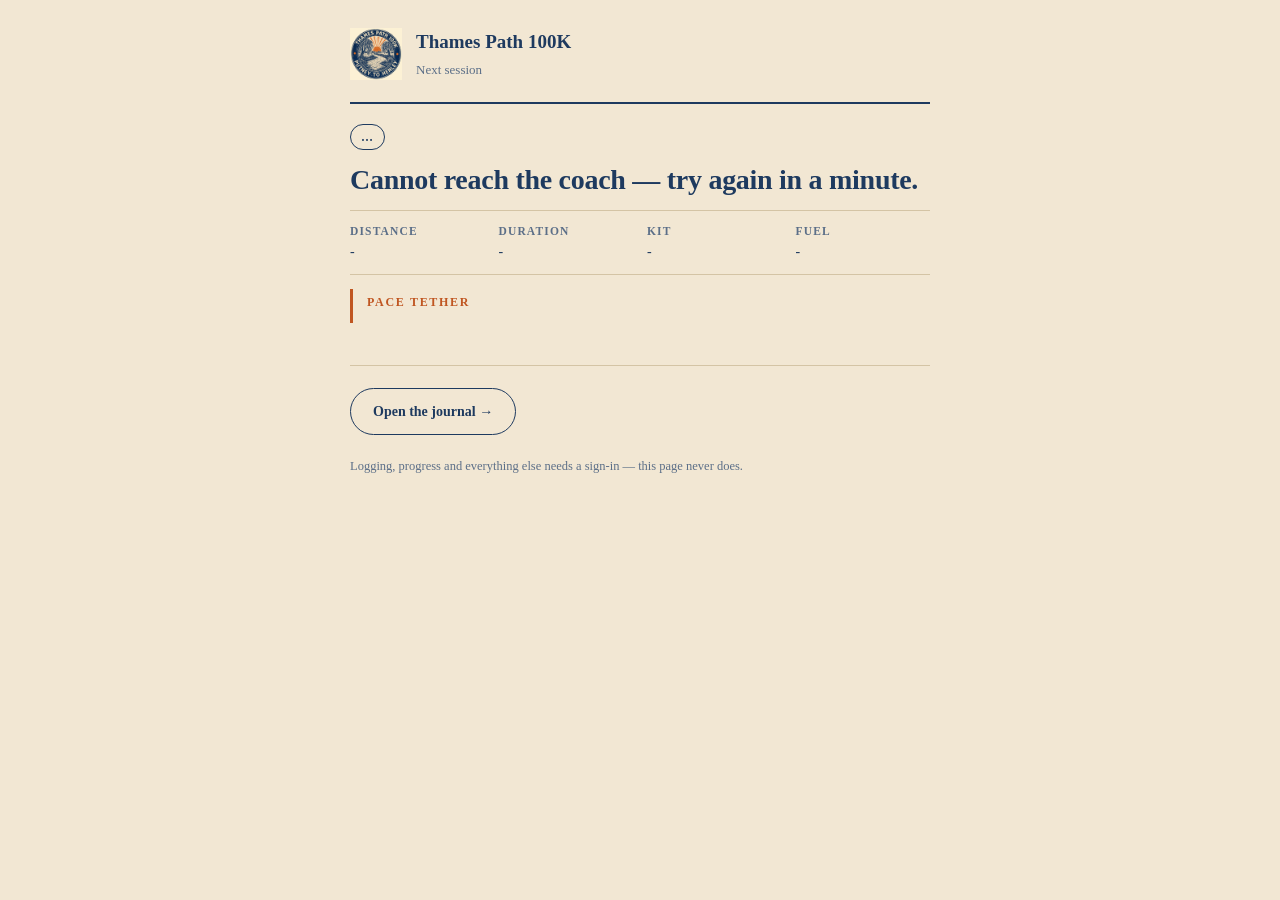
==== splash.html @ 6d5a0451 "Public splash of the next session; sign-in only for the journal Opening the app to see what today as" ====
<!doctype html>
<html lang="en">
  <head>
    <meta charset="utf-8">
    <meta name="viewport" content="width=device-width, initial-scale=1">
    <title>Next session · Thames Path 100K</title>
    <meta name="theme-color" content="#f2e7d3">
    <link rel="icon" href="assets/icon.svg" type="image/svg+xml">
    <script>
      // Apply the stored theme before first paint to avoid a flash.
      document.documentElement.dataset.theme = localStorage.getItem("theme") || "light";
    </script>
    <link rel="preconnect" href="https://api.fontshare.com">
    <link href="https://api.fontshare.com/v2/css?f[]=zodiak@400,401,700&f[]=supreme@400,401,500,700&display=swap" rel="stylesheet">
    <link rel="stylesheet" href="styles.css?v=journal-6">
    <style>
      /* Splash-only layout on top of the journal's print look. */
      .splash {
        max-width: 620px;
        margin: 0 auto;
        padding: 28px 20px 60px;
        display: grid;
        gap: 22px;
      }
      .splash-mast { display: flex; align-items: center; gap: 14px; }
      .splash-mast img { width: 52px; height: 52px; }
      .splash-mast strong { font-family: "Zodiak", Georgia, serif; font-size: 19px; display: block; }
      .splash-mast span { color: var(--ink-soft); font-size: 13px; }
      .splash-count { margin-left: auto; text-align: right; }
      .splash-count b { font-family: "Zodiak", Georgia, serif; font-size: 26px; display: block; line-height: 1; }
      .splash-count small { color: var(--ink-soft); }

      .splash-card { border-top: 2px solid var(--rule-strong); border-bottom: 1px solid var(--rule); padding: 20px 0 24px; display: grid; gap: 14px; }
      .splash-card h1 { font-size: 28px; line-height: 1.15; }

      .pace-floor {
        border-left: 3px solid var(--accent);
        padding: 4px 0 4px 14px;
        display: grid;
        gap: 2px;
      }
      .pace-floor .kicker { color: var(--accent); }
      .pace-floor b { font-family: "Zodiak", Georgia, serif; font-size: 22px; }
      .pace-floor p { font-size: 14px; color: var(--ink-soft); }

      .splash-routine { display: grid; gap: 10px; padding-top: 4px; }
      .splash-routine ul { margin: 0; padding-left: 18px; font-size: 14.5px; display: grid; gap: 3px; }
      .splash-focus { font-style: italic; color: var(--ink-soft); font-size: 14.5px; }
      .splash-after { color: var(--ink-soft); font-size: 14px; border-top: 1px solid var(--rule); padding-top: 12px; }

      .splash-login {
        justify-self: start;
        display: inline-block;
        padding: 12px 22px;
        border: 1px solid var(--rule-strong);
        border-radius: 999px;
        text-decoration: none;
        font-weight: 700;
        font-size: 14px;
      }
      .splash-login:hover { background: var(--paper-2); }
      .splash-note { color: var(--ink-soft); font-size: 12.5px; }
    </style>
  </head>
  <body>
    <main class="splash">
      <header class="splash-mast">
        <img src="assets/badge.png" alt="Thames Path 100K race badge">
        <div>
          <strong>Thames Path 100K</strong>
          <span>Next session</span>
        </div>
        <div class="splash-count" id="countdown" hidden>
          <b id="daysLeft"></b>
          <small>days to the start</small>
        </div>
      </header>

      <article class="splash-card" id="card">
        <div class="hero-head">
          <span class="type-chip" id="chip">…</span>
          <span class="muted-block" id="meta"></span>
        </div>
        <h1 id="title">Loading the next session…</h1>

        <dl class="detail-row" id="details" hidden>
          <div><dt>Distance</dt><dd id="distance">-</dd></div>
          <div><dt>Duration</dt><dd id="duration">-</dd></div>
          <div><dt>Kit</dt><dd id="equipment">-</dd></div>
          <div><dt>Fuel</dt><dd id="fuel">-</dd></div>
        </dl>

        <div class="pace-floor" id="paceFloor" hidden>
          <span class="kicker">Pace tether</span>
          <b id="paceRange"></b>
          <p id="paceNote"></p>
        </div>

        <div class="splash-routine" id="routines" hidden></div>

        <p class="splash-focus" id="focus" hidden></p>
        <p class="splash-focus" id="coachNote" hidden></p>
        <p class="splash-after" id="after" hidden></p>
      </article>

      <a class="splash-login" href="/journal">Open the journal →</a>
      <p class="splash-note">Logging, progress and everything else needs a sign-in — this page never does.</p>
    </main>

    <script>
      const $ = (id) => document.getElementById(id);

      const TYPE_COLOURS = {
        easy: "--easy", long: "--long", strength: "--strength",
        recovery: "--recovery", rest: "--rest", mobility: "--mobility",
        event: "--accent",
      };

      function dayLabel(iso, today) {
        const date = new Date(`${iso}T12:00:00`);
        const nice = new Intl.DateTimeFormat("en-GB", {
          weekday: "long", day: "numeric", month: "short",
        }).format(date);
        const diff = Math.round((date - new Date(`${today}T12:00:00`)) / 86400000);
        if (diff === 0) return `Today · ${nice}`;
        if (diff === 1) return `Tomorrow · ${nice}`;
        return nice;
      }

      function routineBlock(label, items) {
        const wrap = document.createElement("div");
        const kicker = document.createElement("p");
        kicker.className = "kicker";
        kicker.textContent = label;
        const list = document.createElement("ul");
        for (const item of items) {
          const li = document.createElement("li");
          li.textContent = item;
          list.append(li);
        }
        wrap.append(kicker, list);
        return wrap;
      }

      async function load() {
        let data;
        try {
          data = await (await fetch("/api/next")).json();
        } catch {
          $("title").textContent = "Cannot reach the coach — try again in a minute.";
          return;
        }

        if (data.days_to_event != null) {
          $("daysLeft").textContent = data.days_to_event;
          $("countdown").hidden = false;
        }

        const s = data.session;
        if (!s) {
          $("chip").textContent = "Done";
          $("title").textContent = "No sessions left on the plan — see you at the finish.";
          return;
        }

        const styles = getComputedStyle(document.documentElement);
        const typeKey = Object.keys(TYPE_COLOURS).find((k) => (s.type || "").toLowerCase().includes(k)) || "easy";
        const colour = styles.getPropertyValue(TYPE_COLOURS[typeKey]).trim();
        const chip = $("chip");
        chip.textContent = s.type || "Session";
        chip.style.setProperty("--type-ink", colour);

        $("meta").textContent = `${dayLabel(s.date, data.today)} · Week ${s.week}`;
        $("title").textContent = s.session;

        $("distance").textContent = s.distance_km ? `${s.distance_km} km` : "-";
        $("duration").textContent = s.duration || "-";
        $("equipment").textContent = s.equipment || "-";
        $("fuel").textContent = s.fuel || "-";
        $("details").hidden = false;

        if (s.pace) {
          $("paceRange").textContent = s.pace.range;
          $("paceNote").textContent = s.pace.note;
          $("paceFloor").hidden = false;
        }

        const routines = $("routines");
        if (s.strength) routines.append(routineBlock("Strength", s.strength));
        if (s.mobility) routines.append(routineBlock("Stretch", s.mobility));
        routines.hidden = !routines.children.length;

        if (s.coach_note) {
          $("coachNote").textContent = `Coach: ${s.coach_note}`;
          $("coachNote").hidden = false;
        }
        if (data.focus) {
          $("focus").textContent = `This week: ${data.focus.toLowerCase()}.`;
          $("focus").hidden = false;
        }
        if (data.after) {
          const km = data.after.distance_km ? ` · ${data.after.distance_km} km` : "";
          $("after").textContent = `Then: ${dayLabel(data.after.date, data.today)} — ${data.after.session}${km}`;
          $("after").hidden = false;
        }
      }

      load();
    </script>
  </body>
</html>
---- styles.css ----
/* ------------------------------------------------------------------
   Thames Path 100K — "Towpath Journal"
   Paper-first print look: linocut artwork, Zodiak display serif,
   Supreme body, hairline rules instead of card chrome.
   Dark theme is the "ink edition" of the same print.
------------------------------------------------------------------- */

:root,
[data-theme="light"] {
  color-scheme: light;
  --paper: #f2e7d3;          /* warm cream, matched to the prints */
  --paper-2: #ece0c8;
  --ink: #1e3a5f;            /* deep print navy */
  --ink-soft: #5c6f88;
  --rule: #d4c4a5;
  --rule-strong: #1e3a5f;
  --accent: #c05621;         /* burnt orange */
  --river: #4a7fb5;
  --accent-ink: #f2e7d3;
  --easy: #3f7d54;
  --long: #4a7fb5;
  --strength: #7d5494;
  --recovery: #c05621;
  --rest: #8a8273;
  --mobility: #3a7d74;
  --other: #a8425e;
  --green: #3f7d54;
  --yellow: #b07d1e;
  --red: #b03a2e;
}

[data-theme="dark"] {
  color-scheme: dark;
  --paper: #14202e;
  --paper-2: #1a2939;
  --ink: #e9ddc4;
  --ink-soft: #9aa7b5;
  --rule: #2c3d50;
  --rule-strong: #e9ddc4;
  --accent: #d8763d;
  --river: #6f9fce;
  --accent-ink: #14202e;
  --easy: #5ea877;
  --long: #6f9fce;
  --strength: #a37cc0;
  --recovery: #d8763d;
  --rest: #7d8aa0;
  --mobility: #5da89d;
  --green: #5ea877;
  --yellow: #d0a04a;
  --red: #d06055;
}

* { box-sizing: border-box; }

html { background: var(--paper); }

body {
  min-height: 100vh;
  margin: 0;
  background: var(--paper);
  color: var(--ink);
  font-family: "Supreme", Georgia, serif;
  font-size: 15.5px;
  line-height: 1.5;
}

h1, h2, h3, p, dl, dd, figure { margin: 0; }

h1, h2, h3, .big-number {
  font-family: "Zodiak", Georgia, serif;
  font-weight: 700;
  letter-spacing: -0.01em;
}

h1 { font-size: 19px; }
h2 { font-size: 30px; line-height: 1.1; }
h3 { font-size: 19px; }

a { color: inherit; }

button, input, select, textarea {
  border: 1px solid var(--rule-strong);
  border-radius: 3px;
  background: transparent;
  color: var(--ink);
  font: inherit;
}

button { height: 36px; padding: 0 14px; cursor: pointer; font-weight: 500; }
button:hover { background: var(--ink); color: var(--paper); }
input, select { height: 36px; padding: 0 10px; background: var(--paper); }
textarea { width: 100%; padding: 9px 10px; resize: vertical; background: var(--paper); }
input:focus-visible, select:focus-visible, textarea:focus-visible, button:focus-visible, a:focus-visible {
  outline: 2px solid var(--accent);
  outline-offset: 1px;
}

.kicker {
  margin-bottom: 4px;
  color: var(--accent);
  font-size: 12px;
  font-weight: 700;
  letter-spacing: 0.14em;
  text-transform: uppercase;
}

.muted-block { color: var(--ink-soft); font-size: 13.5px; line-height: 1.5; }

/* ---------- masthead ---------- */

.masthead {
  display: flex;
  align-items: center;
  justify-content: space-between;
  gap: 16px;
  max-width: 920px;
  margin: 0 auto;
  padding: 26px 20px 18px;
}

.mast-brand { display: flex; align-items: center; gap: 14px; text-decoration: none; }

.mast-badge {
  width: 112px;
  height: 112px;
  border-radius: 50%;
  border: 1px solid var(--rule);
  object-fit: cover;
}

.mast-brand strong {
  display: block;
  font-family: "Zodiak", Georgia, serif;
  font-size: 24px;
  line-height: 1.1;
}

.mast-brand span { color: var(--ink-soft); font-size: 13px; font-style: italic; }

.mast-tools { display: flex; align-items: center; gap: 8px; }
.mast-tools #themeToggle { width: 36px; padding: 0; }

/* ---------- nav rail ---------- */

.rail {
  display: flex;
  gap: 26px;
  justify-content: center;
  max-width: 920px;
  margin: 0 auto;
  padding: 10px 20px;
  border-top: 2px solid var(--rule-strong);
  border-bottom: 1px solid var(--rule-strong);
}

.rail a {
  padding: 2px 0;
  color: var(--ink-soft);
  font-size: 14px;
  font-weight: 500;
  letter-spacing: 0.04em;
  text-transform: uppercase;
  text-decoration: none;
}

.rail a:hover { color: var(--ink); }
.rail a.active { color: var(--accent); box-shadow: 0 2px 0 var(--accent); }

/* ---------- page ---------- */

.page { max-width: 920px; margin: 0 auto; padding: 26px 20px 60px; }

.view-head { margin-bottom: 22px; }
.view-head h2 { font-size: 34px; }

.view { display: grid; gap: 26px; align-content: start; }
.view[hidden] { display: none; }

/* ---------- hero print ---------- */

.hero-print {
  border: 1px solid var(--rule);
  padding: 10px;
  background: #f2e4c9; /* the paper of the print itself, fixed */
}

.hero-print img { display: block; width: 100%; height: auto; }

/* ---------- today card ---------- */

.today-card {
  display: grid;
  gap: 16px;
  padding: 22px 0 26px;
  border-top: 2px solid var(--rule-strong);
  border-bottom: 1px solid var(--rule);
}

.hero-head { display: flex; align-items: center; justify-content: space-between; gap: 10px; }

.type-chip {
  padding: 3px 10px;
  border: 1px solid var(--type-ink, var(--ink));
  border-radius: 999px;
  color: var(--type-ink, var(--ink));
  background: transparent;
  font-size: 12px;
  font-weight: 700;
  letter-spacing: 0.06em;
  text-transform: uppercase;
}

.brief-box { display: grid; gap: 4px; padding: 2px 0 2px 14px; border-left: 3px solid var(--brief-colour, var(--accent)); }
.brief-box .brief-label { color: var(--brief-colour, var(--accent)); font-size: 11.5px; font-weight: 700; text-transform: uppercase; letter-spacing: 0.1em; }
.brief-box p { font-size: 15px; line-height: 1.55; font-style: italic; }
.brief-box.yellow { --brief-colour: var(--yellow); }
.brief-box.red { --brief-colour: var(--red); }

.detail-row {
  display: grid;
  grid-template-columns: repeat(auto-fit, minmax(96px, 1fr));
  gap: 14px;
  padding: 12px 0;
  border-top: 1px solid var(--rule);
  border-bottom: 1px solid var(--rule);
}

.detail-row dt { color: var(--ink-soft); font-size: 11.5px; font-weight: 700; letter-spacing: 0.1em; text-transform: uppercase; }
.detail-row dd { margin-top: 3px; font-size: 14px; font-weight: 500; line-height: 1.35; }

/* pace tether + strength/stretch routines */

.pace-tether {
  margin-top: 12px;
  padding-left: 14px;
  border-left: 3px solid var(--accent);
  color: var(--accent);
  font-size: 13.5px;
  font-weight: 600;
  line-height: 1.5;
}

.routines {
  display: grid;
  grid-template-columns: repeat(auto-fit, minmax(190px, 1fr));
  gap: 16px;
  margin-top: 14px;
  padding-top: 12px;
  border-top: 1px solid var(--rule);
}
.routine-head {
  color: var(--accent);
  font-size: 11.5px;
  font-weight: 700;
  letter-spacing: 0.1em;
  text-transform: uppercase;
  margin-bottom: 6px;
}
.pace-plan {
  list-style: none;
  display: grid;
  gap: 5px;
  margin-top: 12px;
  padding: 12px 0 0 14px;
  border-top: 1px solid var(--rule);
}
.pace-plan li {
  position: relative;
  padding-left: 14px;
  font-size: 13.5px;
  line-height: 1.45;
  color: var(--ink);
}
.pace-plan li::before { content: "›"; position: absolute; left: 0; color: var(--accent); font-weight: 700; }

.routine ul { list-style: none; display: grid; gap: 4px; }
.routine li {
  position: relative;
  padding-left: 14px;
  font-size: 13.5px;
  line-height: 1.45;
  color: var(--ink);
}
.routine li::before { content: "·"; position: absolute; left: 3px; color: var(--ink-soft); }

/* table + calendar pace */
.session-meta.pace { color: var(--accent); font-weight: 600; }
#planBody .routines { grid-template-columns: 1fr; gap: 8px; margin-top: 8px; padding-top: 8px; }
#planBody .routine li { font-size: 12.5px; }

/* logger */

.logger { display: grid; gap: 12px; }
.logger-row { display: grid; grid-template-columns: 130px 1fr; gap: 12px; }
.logger-row label, .notes-label { display: grid; gap: 5px; color: var(--ink-soft); font-size: 12.5px; }
.logger input[type="number"] { width: 100%; }

.check { display: flex; align-items: center; gap: 10px; font-size: 15px; font-weight: 600; cursor: pointer; }
.switch input { position: absolute; opacity: 0; }
.switch .track {
  position: relative;
  flex: 0 0 auto;
  width: 40px;
  height: 22px;
  border-radius: 999px;
  border: 1px solid var(--rule-strong);
  background: transparent;
  transition: background 0.2s;
}
.switch .track::after {
  content: "";
  position: absolute;
  top: 2px;
  left: 2px;
  width: 16px;
  height: 16px;
  border-radius: 50%;
  background: var(--ink-soft);
  transition: transform 0.2s, background 0.2s;
}
.switch input:checked + .track { background: var(--accent); border-color: var(--accent); }
.switch input:checked + .track::after { background: var(--accent-ink); transform: translateX(18px); }
.switch input:focus-visible + .track { outline: 2px solid var(--accent); outline-offset: 2px; }

/* ---------- ledger (key numbers) ---------- */

.ledger {
  display: grid;
  grid-template-columns: repeat(3, minmax(0, 1fr));
}

.ledger-cell { display: grid; gap: 6px; align-content: start; padding: 4px 22px 4px 0; }
.ledger-cell + .ledger-cell { padding-left: 22px; border-left: 1px solid var(--rule); }

.big-number { font-size: 52px; line-height: 1; font-variant-numeric: tabular-nums; }
.ledger-cell:first-child .big-number { color: var(--accent); }

.night-line { color: var(--ink-soft); font-size: 12.5px; line-height: 1.5; }

.load-status { font-size: 12.5px; font-weight: 700; text-transform: uppercase; letter-spacing: 0.06em; }
.load-status.green { color: var(--green); }
.load-status.yellow { color: var(--yellow); }
.load-status.red { color: var(--red); }

.mini-chart { max-width: 250px; margin-top: 6px; min-height: 40px; }
.mini-chart svg, .chart svg, .route-map svg { display: block; width: 100%; height: auto; }
.mini-chart text {
  fill: var(--ink-soft);
  font-family: "Supreme", Georgia, serif;
  font-size: 10.5px;
  font-weight: 600;
}
.mini-chart .axis { stroke: var(--rule); stroke-width: 1; }

/* ---------- facts line ---------- */

.facts-line {
  display: flex;
  flex-wrap: wrap;
  gap: 8px 28px;
  padding: 14px 0;
  border-top: 1px solid var(--rule);
  border-bottom: 1px solid var(--rule);
  color: var(--ink-soft);
  font-size: 13.5px;
}

.facts-line b { color: var(--ink); font-family: "Zodiak", Georgia, serif; font-size: 17px; font-weight: 700; margin-right: 5px; font-variant-numeric: tabular-nums; }
.facts-line i { font-style: normal; }

/* ---------- route ---------- */

.route-head { display: flex; align-items: baseline; justify-content: space-between; gap: 12px; flex-wrap: wrap; }
.route-map { margin-top: 8px; }
.route-map text { fill: var(--ink-soft); font-family: "Supreme", Georgia, serif; font-size: 11px; }
.route-map text.done { fill: var(--ink); font-weight: 600; }
.route-track { stroke: var(--rule); }
.route-progress { stroke: var(--accent); }

/* ---------- sheets (calendar / plan / kit / charts) ---------- */

.sheet { border-top: 2px solid var(--rule-strong); }

.sheet-head {
  display: flex;
  align-items: center;
  justify-content: space-between;
  gap: 16px;
  padding: 14px 0;
  border-bottom: 1px solid var(--rule);
}

.sheet-head input[type="search"] { width: min(240px, 42vw); }
.head-actions { display: flex; gap: 8px; }

.week-nav { display: flex; align-items: center; gap: 14px; min-width: 0; }
.week-nav button { width: 34px; height: 34px; padding: 0; font-size: 18px; line-height: 1; }
.week-nav button:disabled { opacity: 0.35; cursor: not-allowed; }

/* week strip */

.week-strip {
  display: grid;
  grid-template-columns: repeat(7, minmax(118px, 1fr));
  gap: 0;
  padding: 16px 0;
  overflow-x: auto;
}

.day-card {
  display: flex;
  flex-direction: column;
  gap: 8px;
  min-height: 168px;
  padding: 10px 12px;
  border: none;
  border-left: 1px solid var(--rule);
  background: transparent;
  text-align: left;
  cursor: pointer;
}

.day-card:last-child { border-right: 1px solid var(--rule); }
.day-card:hover { background: var(--paper-2); }
.day-card.is-selected { background: var(--paper-2); box-shadow: inset 0 3px 0 var(--accent); }

.day-card .day-heading { display: flex; align-items: baseline; justify-content: space-between; color: var(--ink-soft); font-size: 12px; }
.day-card .day-heading strong { color: var(--ink); font-size: 18px; font-family: "Zodiak", Georgia, serif; }

.day-card .session-title { font-size: 13.5px; font-weight: 600; line-height: 1.3; }
.day-card .session-meta { color: var(--ink-soft); font-size: 12px; }
.day-card.done .session-title { text-decoration: line-through; opacity: 0.6; }

.load-bar { height: 4px; margin-top: auto; background: var(--rule); overflow: hidden; }
.load-bar i { display: block; height: 100%; background: var(--type-colour, var(--accent)); }

.done-tick { color: var(--green); font-size: 12px; font-weight: 700; }

.type-dot { display: inline-block; width: 8px; height: 8px; margin-right: 6px; border-radius: 50%; background: var(--type-colour, var(--other)); }

.brief { display: grid; gap: 6px; padding: 14px 0 14px 16px; border-top: none; border-left: 3px solid var(--accent); font-style: italic; }

/* ---------- table ---------- */

.table-scroll { overflow: auto; }
table { width: 100%; min-width: 800px; border-collapse: collapse; }
th, td { padding: 10px 12px; border-bottom: 1px solid var(--rule); text-align: left; vertical-align: top; font-size: 13.5px; }
th {
  position: sticky;
  top: 0;
  background: var(--paper);
  color: var(--ink-soft);
  font-size: 11.5px;
  letter-spacing: 0.1em;
  text-transform: uppercase;
}
td:first-child { width: 52px; }
td:nth-child(2), td:nth-child(3), td:nth-child(6) { white-space: nowrap; }
tr.is-today td { background: color-mix(in srgb, var(--accent) 10%, transparent); }
tr.done { color: var(--ink-soft); }
tr.done td:not(:first-child) { text-decoration: line-through; }
tbody tr { cursor: pointer; }
tbody tr:hover td { background: color-mix(in srgb, var(--accent) 5%, transparent); }
td input[type="checkbox"] { width: 16px; height: 16px; accent-color: var(--accent); }

/* ---------- charts ---------- */

.chart-sheet .chart { padding: 16px 0 8px; }
.chart text { fill: var(--ink-soft); font-family: "Supreme", Georgia, serif; font-size: 11px; }
.chart .axis { stroke: var(--rule); }
.bar-track { fill: var(--paper-2); stroke: var(--rule); stroke-width: 1; }
.bar-fill { fill: var(--accent); }
.bar-fill.over { fill: var(--yellow); }
.line-planned { stroke: var(--ink-soft); stroke-dasharray: 5 5; fill: none; }
.line-actual { stroke: var(--accent); fill: none; }
.area-actual { fill: var(--accent); opacity: 0.12; }
.line-ratio { stroke: var(--river); fill: none; }
.ratio-band { fill: var(--green); opacity: 0.08; }

.insight-grid { display: grid; grid-template-columns: repeat(3, minmax(0, 1fr)); gap: 0; border-top: 2px solid var(--rule-strong); }
.insight-card { padding: 16px 18px 16px 0; }
.insight-card + .insight-card { padding-left: 18px; border-left: 1px solid var(--rule); }
.insight-card strong { display: block; margin: 4px 0 6px; font-size: 26px; font-family: "Zodiak", Georgia, serif; font-variant-numeric: tabular-nums; }
.insight-card span { color: var(--accent); font-size: 11.5px; font-weight: 700; text-transform: uppercase; letter-spacing: 0.12em; }
.insight-card p { color: var(--ink-soft); font-size: 13px; line-height: 1.45; }

/* ---------- kit ---------- */

.kit-list { display: grid; gap: 0; padding: 6px 0 16px; }
.kit-cat { margin: 16px 0 6px; color: var(--accent); font-size: 11.5px; font-weight: 700; letter-spacing: 0.12em; text-transform: uppercase; }

.kit-item {
  display: flex;
  align-items: center;
  gap: 12px;
  padding: 9px 2px;
  border-bottom: 1px solid var(--rule);
}

.kit-item:hover { background: var(--paper-2); }
.kit-item input[type="checkbox"] { width: 17px; height: 17px; accent-color: var(--accent); flex: 0 0 auto; }
.kit-item .kit-label { flex: 1; font-size: 14.5px; cursor: pointer; }
.kit-item.checked .kit-label { color: var(--ink-soft); text-decoration: line-through; }

.tested-pill {
  height: 28px;
  padding: 0 12px;
  border: 1px solid var(--rule);
  border-radius: 999px;
  font-size: 12px;
  font-weight: 600;
  color: var(--ink-soft);
  background: transparent;
}
.tested-pill.on { border-color: var(--green); color: var(--green); }

/* ---------- colophon ---------- */

.colophon {
  display: flex;
  align-items: flex-start;
  gap: 18px;
  margin-top: 34px;
  padding-top: 20px;
  border-top: 2px solid var(--rule-strong);
}

.colophon-runner {
  width: 72px;
  height: 72px;
  flex: 0 0 auto;
  border-radius: 50%;
  border: 1px solid var(--rule);
  object-fit: cover;
}

.colophon > div { flex: 1; }
.colophon code { font-family: ui-monospace, Menlo, monospace; font-size: 12px; opacity: 0.6; }

.coach-card { margin-top: 8px; }
.coach-card summary {
  color: var(--ink-soft);
  font-size: 12px;
  font-weight: 700;
  text-transform: uppercase;
  letter-spacing: 0.08em;
  cursor: pointer;
}
.coach-card p { margin-top: 8px; max-width: 64ch; font-size: 13.5px; line-height: 1.55; }

/* ---------- route view ---------- */

.route-controls {
  display: flex;
  flex-wrap: wrap;
  align-items: end;
  gap: 10px;
  margin: 14px 0 10px;
}
.route-controls label {
  display: grid;
  gap: 4px;
  color: var(--ink-soft);
  font-size: 12px;
  font-weight: 700;
  letter-spacing: 0.08em;
  text-transform: uppercase;
}
.route-controls input { width: 90px; }
.route-actual { margin-left: auto; color: var(--ink-soft); font-size: 13.5px; }
.route-actual b { color: var(--ink); font-family: "Zodiak", Georgia, serif; font-size: 18px; }

.route-status { margin-bottom: 12px; color: var(--ink-soft); font-size: 13.5px; }
.route-status.red { color: var(--red); }

#routeDrop.armed { background: var(--accent); border-color: var(--accent); color: var(--accent-ink); }

.loop-map {
  height: min(62vh, 560px);
  border: 1px solid var(--rule-strong);
  border-radius: 3px;
  background: var(--paper-2);
}
.loop-map .maplibregl-ctrl-attrib {
  background: color-mix(in srgb, var(--paper) 82%, transparent);
  font-family: inherit;
  font-size: 10.5px;
}
.loop-map .maplibregl-ctrl-attrib a { color: var(--ink-soft); }
.loop-map .maplibregl-ctrl-group {
  border: 1px solid var(--rule-strong);
  border-radius: 3px;
  background: var(--paper);
  box-shadow: none;
}
.loop-map .maplibregl-ctrl-group button { background: var(--paper); }
.loop-map .maplibregl-ctrl-group button + button { border-top: 1px solid var(--rule); }
.loop-map .maplibregl-ctrl button .maplibregl-ctrl-icon { filter: none; }
[data-theme="dark"] .loop-map .maplibregl-ctrl button .maplibregl-ctrl-icon { filter: invert(1) hue-rotate(180deg); }

/* ---------- mobile tab bar ---------- */

.tabbar {
  position: fixed;
  inset: auto 0 0 0;
  z-index: 10;
  display: none;
  grid-auto-flow: column;
  gap: 2px;
  padding: 6px 8px calc(6px + env(safe-area-inset-bottom));
  border-top: 1px solid var(--rule-strong);
  background: var(--paper);
}

.tabbar a {
  padding: 8px 4px;
  color: var(--ink-soft);
  font-size: 12px;
  font-weight: 600;
  letter-spacing: 0.04em;
  text-align: center;
  text-transform: uppercase;
  text-decoration: none;
}
.tabbar a.active { color: var(--accent); }

/* ---------- responsive ---------- */

@media (max-width: 820px) {
  .masthead { flex-wrap: wrap; padding: 18px 16px 12px; }
  .mast-badge { width: 84px; height: 84px; }
  .rail { display: none; }
  .page { padding: 20px 16px 96px; }
  .view-head h2 { font-size: 28px; }
  .ledger { grid-template-columns: 1fr; }
  .ledger-cell { padding: 14px 0; }
  .ledger-cell + .ledger-cell { padding-left: 0; border-left: none; border-top: 1px solid var(--rule); }
  .big-number { font-size: 42px; }
  .detail-row { grid-template-columns: 1fr 1fr; }
  .week-strip { grid-template-columns: repeat(7, minmax(130px, 1fr)); }
  .insight-grid { grid-template-columns: 1fr; }
  .insight-card { padding: 14px 0; }
  .insight-card + .insight-card { padding-left: 0; border-left: none; border-top: 1px solid var(--rule); }
  .sheet-head { flex-wrap: wrap; }
  .sheet-head input[type="search"] { width: 100%; }

  /* training log stacks into journal entries on small screens */
  table { min-width: 0; }
  thead { display: none; }
  tbody tr { display: block; padding: 12px 0; border-bottom: 1px solid var(--rule); }
  tbody tr:last-child { border-bottom: none; }
  td { display: flex; gap: 12px; padding: 3px 0; border-bottom: none; font-size: 14px; }
  td[data-label]::before {
    content: attr(data-label);
    flex: 0 0 76px;
    padding-top: 2px;
    color: var(--ink-soft);
    font-size: 11px;
    font-weight: 700;
    letter-spacing: 0.08em;
    text-transform: uppercase;
  }
  td:first-child { width: auto; }
  .tabbar { display: grid; }
  .colophon { flex-wrap: wrap; }
}

/* ==================================================================
   Design pass — direction: design-taste · motion: emil-design-eng
   1) Logger        2) Kit checklist     3) Nav + charts
   All entrance animation lives below the reduced-motion guard, which
   stays last and disables it for users who ask. Final (rest) state is
   always the un-animated state, so nothing depends on a keyframe.
================================================================== */

/* ---------- 2) logger: readiness + save feedback ---------- */

.logger-head { display: flex; align-items: center; justify-content: space-between; gap: 12px; flex-wrap: wrap; }

.switch span:last-child { font-weight: 600; }
/* a small kick when a session is marked done */
.switch input:checked + .track::after { animation: knob-pop 0.32s cubic-bezier(0.34, 1.56, 0.64, 1); }
@keyframes knob-pop { 0% { transform: translateX(18px) scale(0.6); } 60% { transform: translateX(18px) scale(1.18); } 100% { transform: translateX(18px) scale(1); } }

.save-status {
  display: inline-flex; align-items: center; gap: 6px;
  color: var(--green); font-size: 12px; font-weight: 700;
  letter-spacing: 0.06em; text-transform: uppercase;
  opacity: 0; transform: translateY(-2px); transition: opacity 0.25s, transform 0.25s;
}
.save-status.show { opacity: 1; transform: none; }
.save-status.saving { color: var(--ink-soft); }
.save-status::before {
  content: ""; width: 7px; height: 7px; border-radius: 50%;
  background: currentColor;
}
.save-status.saving::before { animation: pulse-dot 0.9s ease-in-out infinite; }
@keyframes pulse-dot { 0%, 100% { opacity: 0.35; } 50% { opacity: 1; } }

/* the whole card gives a soft confirming flash on save */
.logger.flash { animation: card-flash 0.7s ease-out; }
@keyframes card-flash {
  0% { background: color-mix(in srgb, var(--green) 14%, transparent); }
  100% { background: transparent; }
}

.field { display: grid; gap: 6px; }
.field-label, .logger-row label.field { color: var(--ink-soft); font-size: 12.5px; }
.logger-row { grid-template-columns: 120px 1fr; align-items: start; }

/* segmented readiness selector */
.readiness { display: grid; grid-template-columns: repeat(3, 1fr); gap: 6px; }
.readiness-opt {
  display: grid; justify-items: start; gap: 2px;
  height: auto; padding: 8px 10px; text-align: left;
  border: 1px solid var(--rule); border-radius: 8px; background: var(--paper);
  transition: border-color 0.18s, background 0.18s, transform 0.12s, box-shadow 0.18s;
}
.readiness-opt:hover { background: var(--paper-2); }
.readiness-opt:active { transform: translateY(1px); }
.readiness-opt .r-dot {
  width: 11px; height: 11px; border-radius: 50%;
  border: 1px solid color-mix(in srgb, var(--ink) 25%, transparent);
  transition: transform 0.18s, box-shadow 0.18s;
}
.readiness-opt .r-name { font-weight: 700; font-size: 13.5px; }
.readiness-opt small { color: var(--ink-soft); font-size: 11px; line-height: 1.2; }
.readiness-opt.is-green  .r-dot { background: var(--green); }
.readiness-opt.is-yellow .r-dot { background: var(--yellow); }
.readiness-opt.is-red    .r-dot { background: var(--red); }
.readiness-opt[aria-checked="true"] { border-color: var(--sel, var(--ink)); background: color-mix(in srgb, var(--sel, var(--ink)) 9%, var(--paper)); box-shadow: inset 0 0 0 1px var(--sel, var(--ink)); }
.readiness-opt.is-green[aria-checked="true"]  { --sel: var(--green); }
.readiness-opt.is-yellow[aria-checked="true"] { --sel: var(--yellow); }
.readiness-opt.is-red[aria-checked="true"]    { --sel: var(--red); }
.readiness-opt[aria-checked="true"] .r-dot { transform: scale(1.15); box-shadow: 0 0 0 3px color-mix(in srgb, var(--sel) 22%, transparent); }
.readiness-opt:focus-visible { outline: 2px solid var(--accent); outline-offset: 2px; }

/* ---------- 2) kit: progress meters + tested toggle ---------- */

.kit-progress {
  display: grid; grid-template-columns: 1fr 1fr; gap: 14px 24px;
  padding: 14px 0 4px;
}
.kit-meter { display: grid; grid-template-columns: auto 1fr auto; align-items: center; gap: 10px; }
.kit-meter .kit-meter-label { color: var(--ink-soft); font-size: 11.5px; font-weight: 700; letter-spacing: 0.1em; text-transform: uppercase; }
.kit-meter .meter { height: 8px; border-radius: 999px; background: var(--paper-2); border: 1px solid var(--rule); overflow: hidden; }
.kit-meter .meter i { display: block; height: 100%; width: 0; border-radius: 999px; background: var(--accent); transition: width 0.6s cubic-bezier(0.22, 1, 0.36, 1); }
.kit-meter .meter.tested i { background: var(--green); }
.kit-meter b { font-family: "Zodiak", Georgia, serif; font-size: 15px; font-variant-numeric: tabular-nums; min-width: 44px; text-align: right; }

.kit-item .kit-spacer { flex: 1; }
.tested-toggle {
  display: inline-flex; align-items: center; gap: 7px;
  height: 30px; padding: 0 12px 0 10px;
  border: 1px solid var(--rule); border-radius: 999px;
  background: var(--paper); color: var(--ink-soft);
  font-size: 12px; font-weight: 700; letter-spacing: 0.02em;
  transition: border-color 0.18s, color 0.18s, background 0.18s;
}
.tested-toggle .tested-mark {
  width: 16px; height: 16px; flex: 0 0 auto;
  border: 1.5px solid currentColor; border-radius: 50%;
  display: grid; place-items: center;
  transition: background 0.18s, border-color 0.18s;
}
.tested-toggle .tested-mark::after {
  content: ""; width: 7px; height: 4px;
  border-left: 2px solid var(--paper); border-bottom: 2px solid var(--paper);
  transform: rotate(-45deg) scale(0); transform-origin: center;
  margin-top: -1px; transition: transform 0.2s cubic-bezier(0.34, 1.56, 0.64, 1);
}
.tested-toggle:hover { color: var(--ink); border-color: var(--rule-strong); }
.tested-toggle.on { color: var(--green); border-color: var(--green); background: color-mix(in srgb, var(--green) 10%, var(--paper)); }
.tested-toggle.on .tested-mark { background: var(--green); border-color: var(--green); }
.tested-toggle.on .tested-mark::after { transform: rotate(-45deg) scale(1); }
.tested-toggle:focus-visible { outline: 2px solid var(--accent); outline-offset: 2px; }

/* ---------- 3) nav: icons + sliding active underline ---------- */

.rail a, .tabbar a { display: inline-flex; align-items: center; gap: 7px; position: relative; }
.rail a .nav-ico, .tabbar a .nav-ico { width: 16px; height: 16px; flex: 0 0 auto; stroke: currentColor; fill: none; stroke-width: 1.6; stroke-linecap: round; stroke-linejoin: round; opacity: 0.85; }
.rail a { padding-bottom: 6px; }
.rail a::after {
  content: ""; position: absolute; left: 0; right: 0; bottom: 0; height: 2px;
  background: var(--accent); transform: scaleX(0); transform-origin: center;
  transition: transform 0.25s cubic-bezier(0.22, 1, 0.36, 1);
}
.rail a:hover::after { transform: scaleX(0.4); }
.rail a.active { color: var(--accent); box-shadow: none; }
.rail a.active::after { transform: scaleX(1); }
.rail a.active .nav-ico { opacity: 1; }

.tabbar a { flex-direction: column; gap: 3px; }
.tabbar a .nav-ico { width: 19px; height: 19px; }
.tabbar a.active .nav-ico { opacity: 1; }

/* ---------- 3) charts: tooltips, hover dots, entrance, load zones ---------- */

.chart svg, .mini-chart svg { overflow: visible; }

.chart-tip {
  position: fixed; z-index: 50; pointer-events: none;
  padding: 6px 9px; border-radius: 6px;
  background: var(--ink); color: var(--paper);
  font-size: 12px; line-height: 1.35; font-weight: 500;
  box-shadow: 0 6px 20px color-mix(in srgb, var(--ink) 30%, transparent);
  opacity: 0; transform: translateY(3px); transition: opacity 0.14s, transform 0.14s;
  max-width: 220px;
}
.chart-tip.show { opacity: 1; transform: none; }
.chart-tip b { font-family: "Zodiak", Georgia, serif; }
.chart-tip .tip-k { color: color-mix(in srgb, var(--paper) 70%, transparent); }

.hit { fill: transparent; cursor: pointer; }
.chart .bar-fill, .chart .bar-track { transition: opacity 0.15s; }
.chart g.col:hover .bar-fill { opacity: 0.82; }
.chart .dot { fill: var(--accent); stroke: var(--paper); stroke-width: 2; transition: r 0.15s; cursor: pointer; }
.chart g.pt:hover .dot { r: 6; }

/* load zones */
.zone-fresh    { fill: var(--river);  opacity: 0.07; }
.zone-optimal  { fill: var(--green);  opacity: 0.10; }
.zone-strained { fill: var(--yellow); opacity: 0.08; }
.zone-high     { fill: var(--red);    opacity: 0.08; }
.zone-label { fill: var(--ink-soft); font-size: 9.5px; font-weight: 700; letter-spacing: 0.06em; text-transform: uppercase; opacity: 0.75; }

/* entrance: bars grow from baseline, lines draw on */
.chart .bar-fill { transform-box: fill-box; transform-origin: bottom; animation: bar-grow 0.55s cubic-bezier(0.22, 1, 0.36, 1) backwards; }
@keyframes bar-grow { from { transform: scaleY(0); } to { transform: scaleY(1); } }
/* Draw the solid lines on; the planned line keeps its 5-5 dash, so it
   animates opacity instead of dashoffset. */
.chart .line-actual, .chart .line-ratio {
  stroke-dasharray: var(--len, 2000); stroke-dashoffset: 0;
  animation: line-draw 0.9s ease-out backwards;
}
@keyframes line-draw { from { stroke-dashoffset: var(--len, 2000); } }
.chart .line-planned { animation: fade-in 0.9s ease-out backwards; }
.chart .area-actual { animation: fade-in 1s ease-out backwards; }
.chart .dot, .chart .line-actual ~ text { animation: fade-in 0.6s ease-out 0.5s backwards; }
@keyframes fade-in { from { opacity: 0; } }
.mini-chart .spark-line { stroke-dasharray: var(--len, 600); animation: line-draw 0.8s ease-out backwards; }

@media (prefers-reduced-motion: reduce) {
  *, *::before, *::after { transition: none !important; animation: none !important; }
}
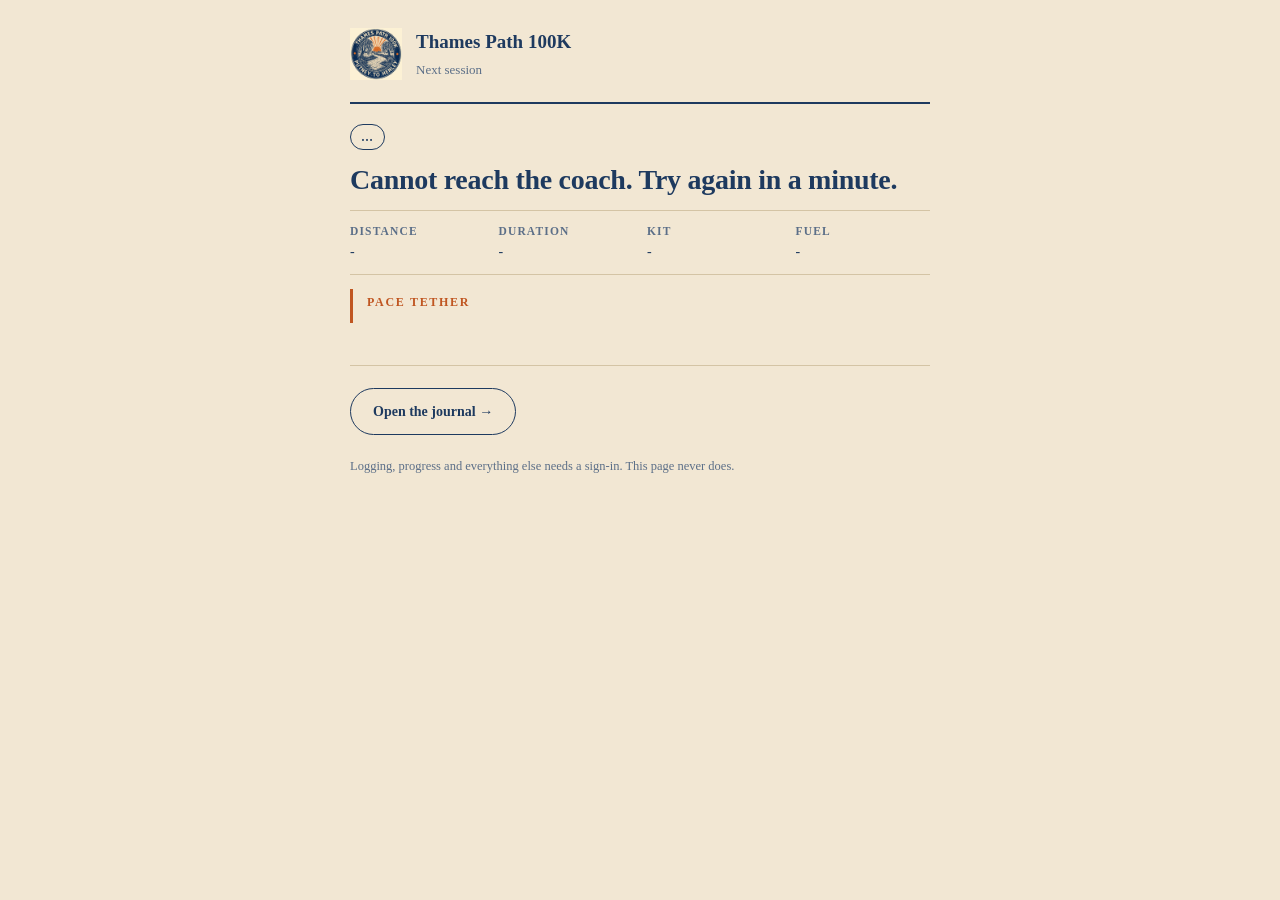
==== commit 7cdefc4a: "Drop em dashes; render routines and pacing as name/value rows Exercises and the 20-hour pacing plan " ====
--- a/splash.html
+++ b/splash.html
@@ -12,7 +12,7 @@
     </script>
     <link rel="preconnect" href="https://api.fontshare.com">
     <link href="https://api.fontshare.com/v2/css?f[]=zodiak@400,401,700&f[]=supreme@400,401,500,700&display=swap" rel="stylesheet">
-    <link rel="stylesheet" href="styles.css?v=journal-6">
+    <link rel="stylesheet" href="styles.css?v=journal-7">
     <style>
       /* Splash-only layout on top of the journal's print look. */
       .splash {
@@ -44,7 +44,23 @@
       .pace-floor p { font-size: 14px; color: var(--ink-soft); }
 
       .splash-routine { display: grid; gap: 10px; padding-top: 4px; }
-      .splash-routine ul { margin: 0; padding-left: 18px; font-size: 14.5px; display: grid; gap: 3px; }
+      .splash-routine ul { margin: 0; padding: 0; list-style: none; font-size: 14.5px; display: grid; }
+      .splash-routine li {
+        display: flex;
+        align-items: baseline;
+        justify-content: space-between;
+        gap: 12px;
+        padding: 5px 0;
+        border-bottom: 1px solid var(--rule);
+      }
+      .splash-routine li:last-child { border-bottom: 0; }
+      .splash-routine .routine-name { font-weight: 500; }
+      .splash-routine .routine-dose {
+        color: var(--ink-soft);
+        font-variant-numeric: tabular-nums;
+        text-align: right;
+        flex-shrink: 0;
+      }
       .splash-focus { font-style: italic; color: var(--ink-soft); font-size: 14.5px; }
       .splash-after { color: var(--ink-soft); font-size: 14px; border-top: 1px solid var(--rule); padding-top: 12px; }
 
@@ -104,7 +120,7 @@
       </article>
 
       <a class="splash-login" href="/journal">Open the journal →</a>
-      <p class="splash-note">Logging, progress and everything else needs a sign-in — this page never does.</p>
+      <p class="splash-note">Logging, progress and everything else needs a sign-in. This page never does.</p>
     </main>
 
     <script>
@@ -135,7 +151,13 @@
         const list = document.createElement("ul");
         for (const item of items) {
           const li = document.createElement("li");
-          li.textContent = item;
+          const name = document.createElement("span");
+          name.className = "routine-name";
+          name.textContent = item.name;
+          const dose = document.createElement("span");
+          dose.className = "routine-dose";
+          dose.textContent = item.dose;
+          li.append(name, dose);
           list.append(li);
         }
         wrap.append(kicker, list);
@@ -147,7 +169,7 @@
         try {
           data = await (await fetch("/api/next")).json();
         } catch {
-          $("title").textContent = "Cannot reach the coach — try again in a minute.";
+          $("title").textContent = "Cannot reach the coach. Try again in a minute.";
           return;
         }
 
@@ -159,7 +181,7 @@
         const s = data.session;
         if (!s) {
           $("chip").textContent = "Done";
-          $("title").textContent = "No sessions left on the plan — see you at the finish.";
+          $("title").textContent = "No sessions left on the plan. See you at the finish.";
           return;
         }
 
@@ -200,7 +222,7 @@
         }
         if (data.after) {
           const km = data.after.distance_km ? ` · ${data.after.distance_km} km` : "";
-          $("after").textContent = `Then: ${dayLabel(data.after.date, data.today)} — ${data.after.session}${km}`;
+          $("after").textContent = `Then: ${dayLabel(data.after.date, data.today)} · ${data.after.session}${km}`;
           $("after").hidden = false;
         }
       }
--- a/styles.css
+++ b/styles.css
@@ -260,29 +260,36 @@
 .pace-plan {
   list-style: none;
   display: grid;
-  gap: 5px;
   margin-top: 12px;
-  padding: 12px 0 0 14px;
+  padding: 12px 0 0;
   border-top: 1px solid var(--rule);
 }
-.pace-plan li {
-  position: relative;
-  padding-left: 14px;
+.routine ul { list-style: none; display: grid; padding: 0; }
+
+.pace-plan li,
+.routine li {
+  display: flex;
+  align-items: baseline;
+  justify-content: space-between;
+  gap: 12px;
+  padding: 5px 0;
+  border-bottom: 1px solid var(--rule);
   font-size: 13.5px;
   line-height: 1.45;
   color: var(--ink);
 }
-.pace-plan li::before { content: "›"; position: absolute; left: 0; color: var(--accent); font-weight: 700; }
-
-.routine ul { list-style: none; display: grid; gap: 4px; }
-.routine li {
-  position: relative;
-  padding-left: 14px;
-  font-size: 13.5px;
-  line-height: 1.45;
-  color: var(--ink);
-}
-.routine li::before { content: "·"; position: absolute; left: 3px; color: var(--ink-soft); }
+.pace-plan li:last-child,
+.routine li:last-child { border-bottom: 0; }
+
+.routine-name { font-weight: 500; }
+.routine-dose {
+  color: var(--ink-soft);
+  font-variant-numeric: tabular-nums;
+  text-align: right;
+  flex-shrink: 0;
+}
+/* Long pacing-plan doses (parenthetical ranges) may wrap on narrow screens. */
+.pace-plan .routine-dose { flex-shrink: 1; max-width: 60%; }
 
 /* table + calendar pace */
 .session-meta.pace { color: var(--accent); font-weight: 600; }
